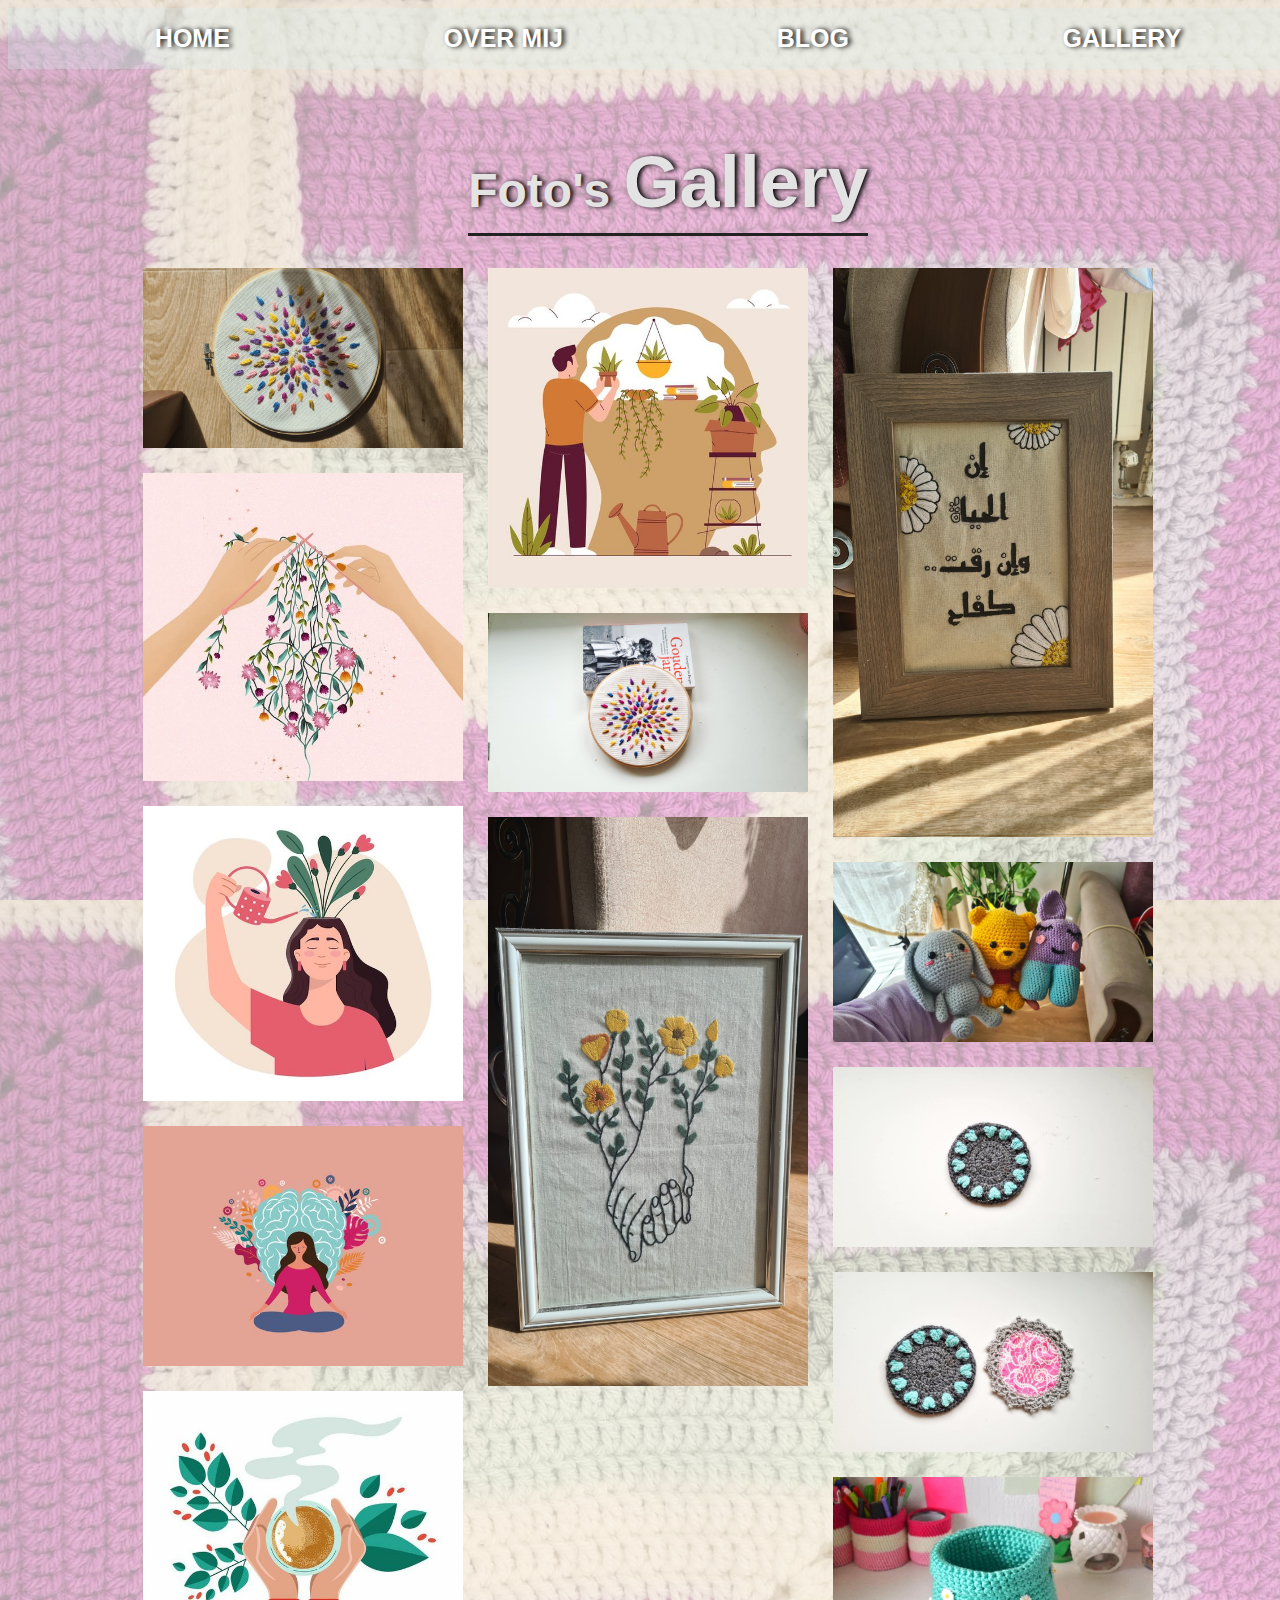
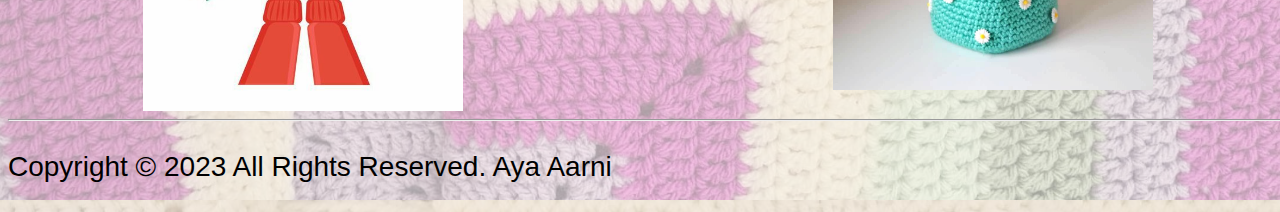
==== gallery.html @ 8af5650c "Add files via upload" ====
﻿<!DOCTYPE html>
<html lang="en">

<head>
    <meta charset="UTF-8">
    <meta name="viewport" content="width=device-width, initial-scale=1.0">
    <link href="./style.css" rel="stylesheet">
    <title>Aya's stitchs</title>
</head>

<body>
    <header>
        <nav>
            <ul>
                <li><a href="./index.html">HOME</a></li>
                <li><a href="./over_mij.html">OVER MIJ</a></li>
                <li><a href="./blog.html">BLOG</a></li>
                <li><a href="./gallery.html">GALLERY</a></li>
            </ul>
        </nav>
    </header>

    <div class="container">
        <div class="heading">
            <h1> Foto's <span>Gallery</span></h1>
        </div>
    </div>

    <div class="parent-container">
        <div class="child-container" id="one">
            <img src="img/bibjkt1ws5bVR0PbO-GHLoUqbUCRBuAfEONhJFny4jI=_plaintext_638360320582447111.jpg">
            <img src="img/blog.jpg">
            <img src="img/blog1.jpg">
            <img src="img/blog2.jpg">
            <img src="img/blog3.jpg">
        </div>
        <div class="child-container" id="two">
            <img src="img/blog4.jpg">
            <img src="img/bourduren1.jpg">
            <img src="img/burduren3.jpg">
        </div>
        <div class="child-container" id="three">
            <img src="img/burduren4.jpg">
            <img src="img/card3.jpg">
            <img src="img/coster1.jpg">
            <img src="img/coster2.jpg">
            <img src="img/mandje2.jpg">
        </div>
    </div>

    <footer>
        <hr>
        <p class="copyright-text">
            Copyright &copy; 2023 All Rights Reserved. Aya Aarni
        </p>
    </footer>
</body>
---- style.css ----
html {
    width: 100%;
    height: 100%;
}

body {
    width: 100%;
    height: 100%;
    background-color: rgba(242, 246, 182, 0.31);
    /* font-family: 'Times New Roman' Times serif; */
    font-family:'Arial Narrow Bold', sans-serif;
    background: linear-gradient(rgba(255,255,255,.6), rgba(255,255,255,.6)), url("./img/background33.jpg");
    background-size: cover;
    background-position: center;
    flex-direction: column;
}

ul {
    list-style: none;
}

a {
    text-decoration: none;
}

/* Header start*/

header {
    height: 70px;
    text-shadow: 3px 0px 5px rgba(0, 0, 0, 1);
}

header nav {
    width: 100%;
    height: 100%;
    display: flex;
    justify-content: center;
    align-items: center;
    background-color: rgba(215, 240, 243, 0.29);
}

header nav ul {
    width: 100%;
    height: 100%;
    display: flex;
    /* text-align: right; */
    justify-content:space-around;
    align-items: center;

}

header nav ul li a {
    /* padding: 15px 15px; */
    color: #fff;
    font-family: Raleway, sans-serif;
    font-weight: 700;
    font-size:25px;
}

header nav ul li a:hover {
    border-bottom: 2px solid #fff;
}
footer:hover {
    letter-spacing:3px;
    text-shadow: 3px 0px 5px rgba(0, 0, 0, 1);
}
/* Home pagina */
.row {
    height: 88%;
    align-items: center;
    width: 100%;
    padding-top: 5%;
}


h1 {
    color: #e3e3e3;
    font-size: 100px;
    text-shadow: 3px 0px 5px rgba(0, 0, 0, 1);
}



.col {
    width: 75%;
    align-items: center;
    height: 230px;
    display: flex;
    flex-direction: row;
    border-radius: 10px;
    padding: 15px 25px;
    box-sizing: border-box;
    margin: 10px 15px;
    background-position: center;
    background-size: cover;
}


p {
    font-size: 1.75em;
    line-height: 35px;
    flex-basis: 50%;
}

article {
    width: 35%;
    float: left;
    padding-left:5%;
}

.Ontdek_meer_a:hover {
    font-weight:bold;
}
main {
    width: 100%;
}

main h1 {
    font-size: 90px;
    font-family:'Trebuchet MS', 'Lucida Sans Unicode', 'Lucida Grande', 'Lucida Sans', Arial, sans-serif;
    color: #fff;
    margin: 0;
}

main div{
    width: 300px;
}
main div p {
    width:  100%;  
    font-size: 25px;
    font-family:'Gill Sans', 'Gill Sans MT', Calibri, 'Trebuchet MS', sans-serif;
    font-weight: 50;
    color: #fff;
    margin: 0px;
}    


/*overmij pagina start*/


.over_mij_img {
    margin: auto;
    display: flex;
    position: relative;
    margin-top: 70px;
    height: 285px;
    width: 220px;
    border-radius: 50%;
    /* border: 3px solid #bef4f7; */
}
h2 {
    color: #e3e3e3;
    font-size: 35px;
    text-shadow: 3px 0px 5px rgba(0, 0, 0, 1);
}

/* EINDE VAN OVER MIJ PAGINA */


/* Nu START DE GALLERY */


.container {
    width: 100%;
    height: 100vh;
    display: flex;
    flex-direction: column;
    justify-content: center;
    align-items: center;
    margin: 40px 20px 0 20px
}
.container .heading h1 {
    font-size: 3em;
    font-weight: bolder;
    padding-bottom: 10px;
    border-bottom: 3px solid #222;

}
.container .heading h1 span {
    font-size:1.5em;
}
.container .box {
    display: flex;
    flex-direction: row;
    justify-content: space-between;

}
.container .box .dream {
    display: flex;
    flex-direction: column;
    width: 32.5%;
}
.container .box .dream img {
    width: 50%;
    padding-bottom: 5px;
    border-radius: 5px;
}



body, .parent-container, .child-container {
    display: flex;
}

.parent-container {
    width: 100%;
    justify-content: center;
    grid-gap: 25px 25px;
}

.child-container {
    width: 25%;
    height: auto;
    grid-gap: 25px 25px;
    flex-direction: column;
}

.child-container img {
        transition: all 1s ease-in-out 0s;
    }

.index-parent-container, .index-child-container {
    width: 60%;
    float: right;
    display: flex;
}

.index-parent-container {
    justify-content: center;
    grid-gap: 25px 25px;
}

.index-child-container {
    width: 25%;
    height: auto;
    grid-gap: 25px 25px;
    flex-direction: column;
}
.gallery_img:hover {
    -ms-transform: scale(1.5); /* IE 9 */
    -webkit-transform: scale(1.5); /* Safari 3-8 */
    transform: scale(1.5);
}

    .index-child-container img {
        transition: all 1s ease-in-out 0s;
    }
/* @media only screen and (max-width; 769px) { */
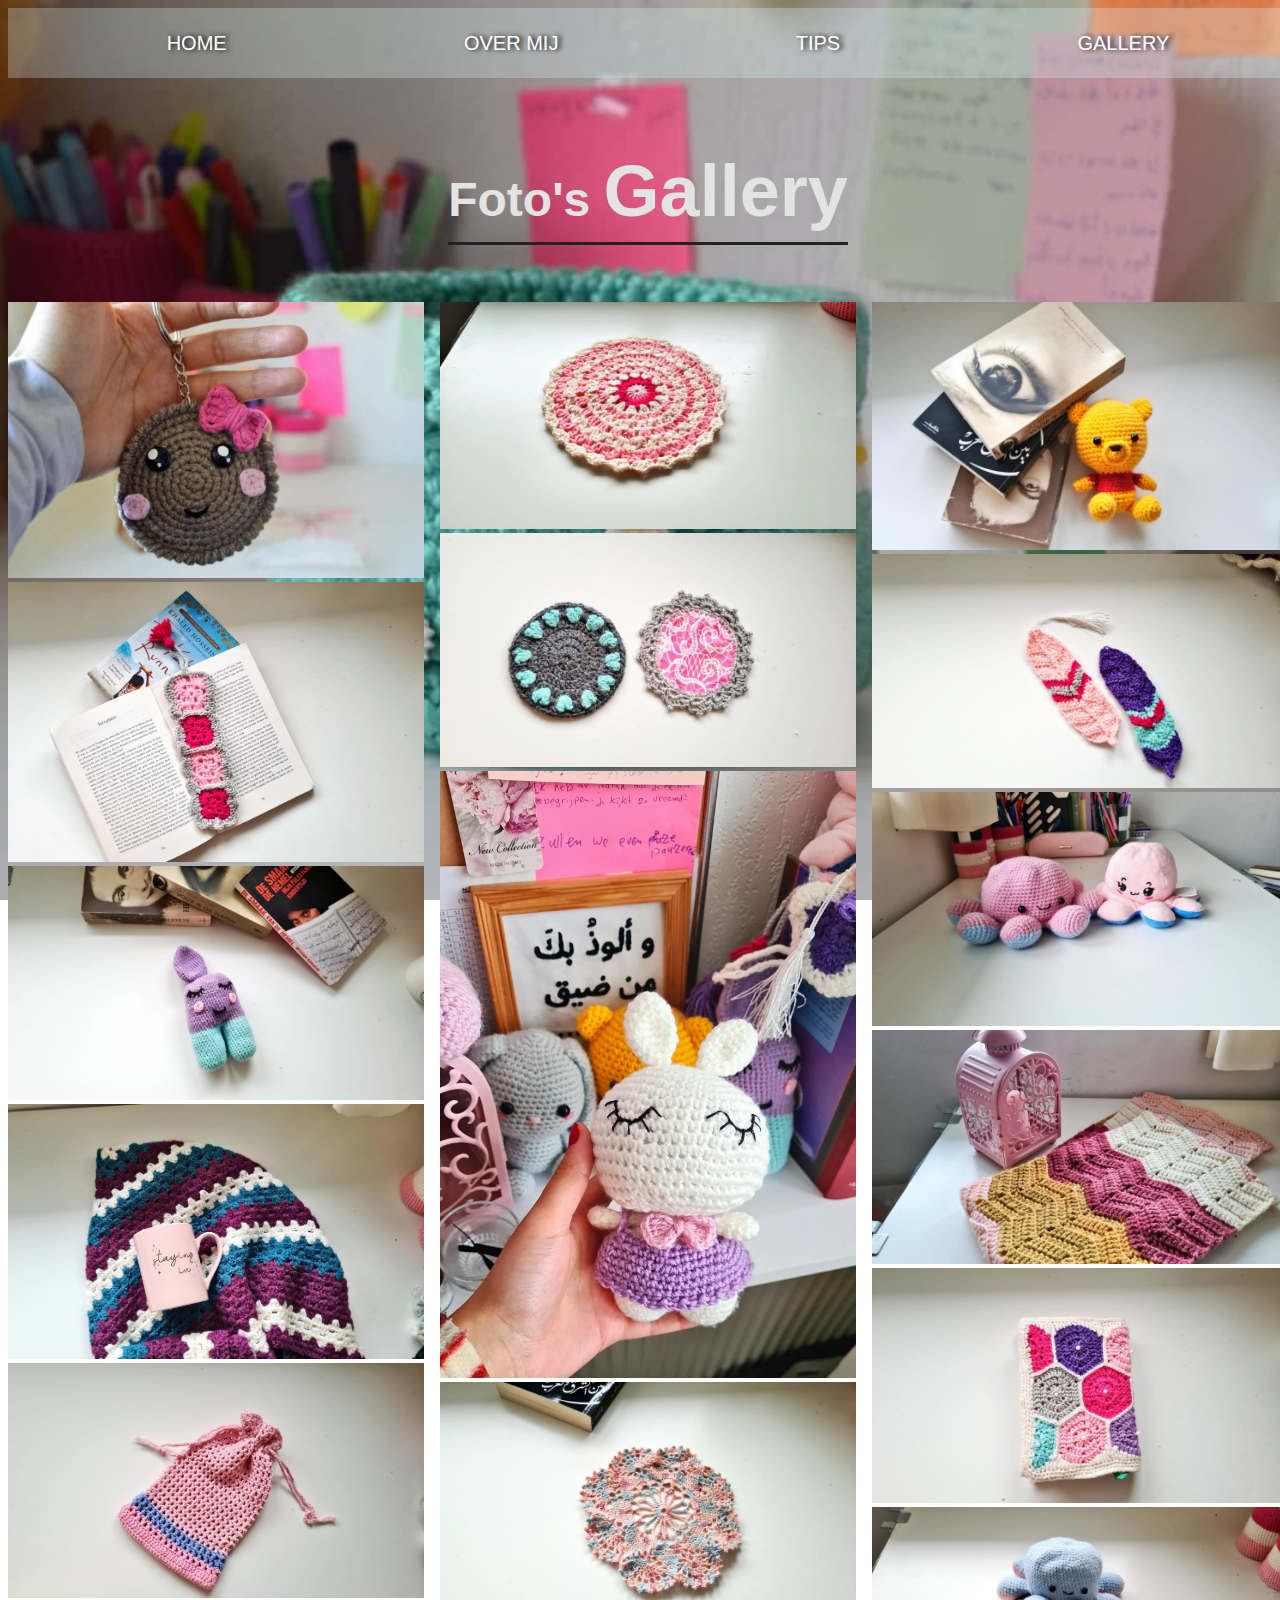
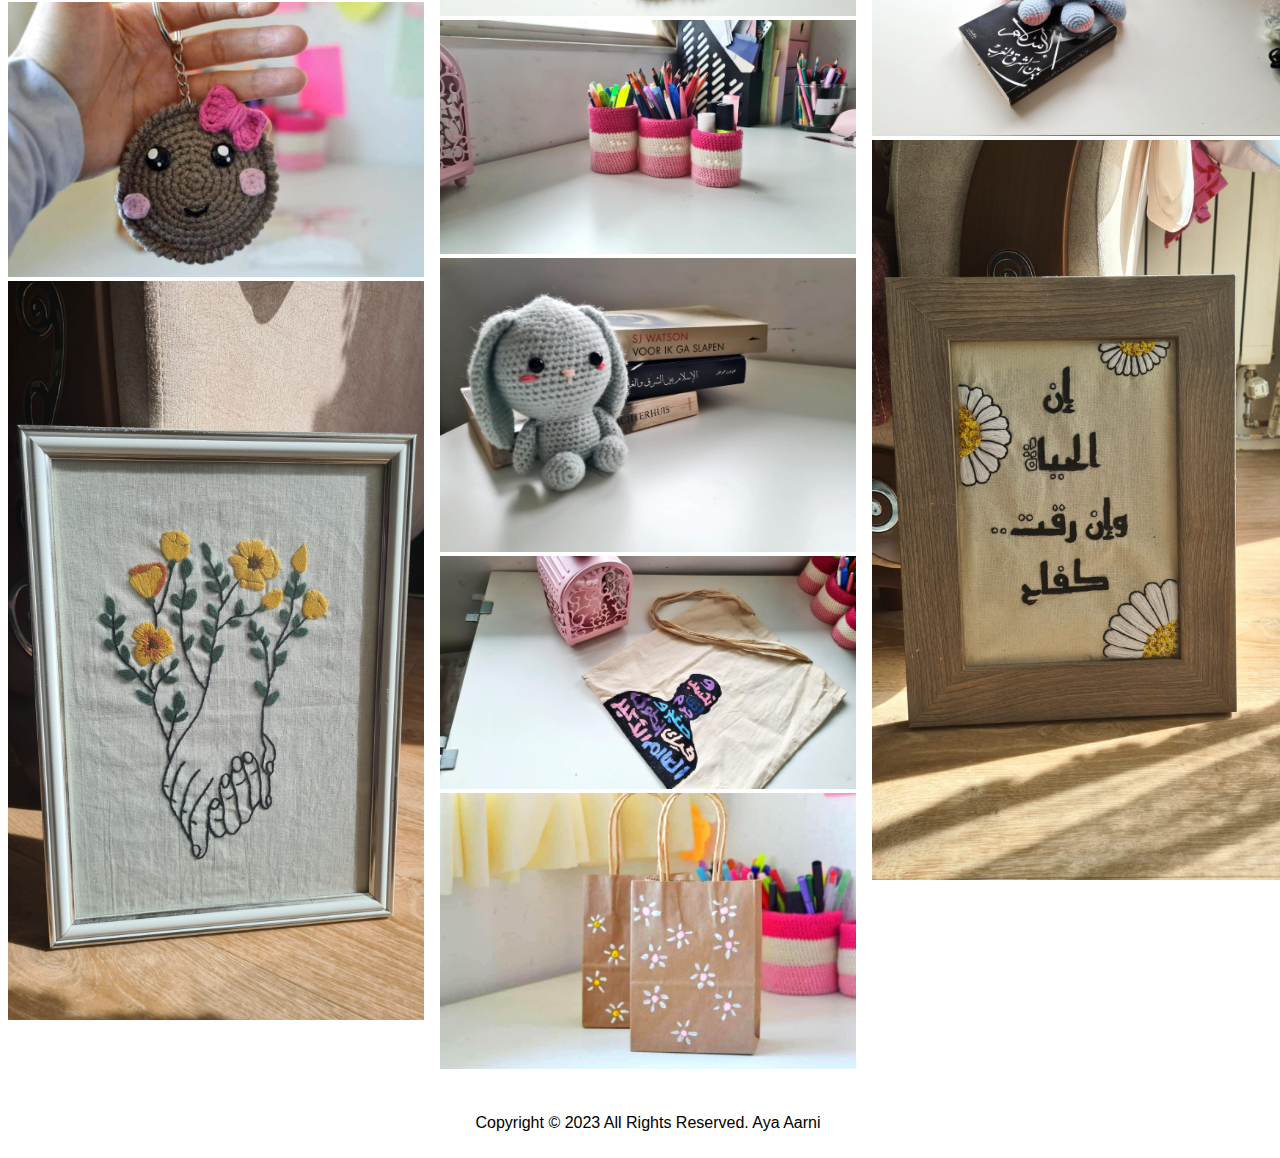
==== commit e78cb5e6: "Add files via upload" ====
--- a/gallery.html
+++ b/gallery.html
@@ -14,43 +14,108 @@
             <ul>
                 <li><a href="./index.html">HOME</a></li>
                 <li><a href="./over_mij.html">OVER MIJ</a></li>
-                <li><a href="./blog.html">BLOG</a></li>
+                <li><a href="./tips.html">TIPS</a></li>
                 <li><a href="./gallery.html">GALLERY</a></li>
             </ul>
         </nav>
     </header>
 
-    <div class="container">
-        <div class="heading">
-            <h1> Foto's <span>Gallery</span></h1>
-        </div>
-    </div>
+    <main class="gallery_page">
+        <h1> Foto's <span>Gallery</span></h1>
+        <ul>
+            <li>
+                <img src="img/sleutelhanger2.jpg" alt="sleutelhanger">
+            </li>
+            <li>
+                <img src="img/bookmark2.jpg" alt="bookmark">
+            </li>
+            <li>
+                <img src="img/doll1.jpg" alt="doll">
+            </li>
+            <li>
+                <img src="img/kop,met,werk.jpg" alt="kopje_met_sjaal">
+            </li>
+            <li>
+                <img src="img/zakje.jpg" alt="zakje">
+            </li>
+            <li>
+                <img src="img/sleutelhanger2.jpg" alt="sleutelhanger">
+            </li>
+            <li>
+                <img src="img/burduren3.jpg" alt="borduren">
+            </li>
+            <li>
+                <img src="img/mandala1.jpg" alt="mandala">
+            </li>
+            <li>
+                <img src="img/coster2.jpg" alt="coster">
+            </li>
+            <li>
+                <img src="img/doll6.jpg" alt="doll">
 
-    <div class="parent-container">
-        <div class="child-container" id="one">
-            <img src="img/bibjkt1ws5bVR0PbO-GHLoUqbUCRBuAfEONhJFny4jI=_plaintext_638360320582447111.jpg">
-            <img src="img/blog.jpg">
-            <img src="img/blog1.jpg">
-            <img src="img/blog2.jpg">
-            <img src="img/blog3.jpg">
-        </div>
-        <div class="child-container" id="two">
-            <img src="img/blog4.jpg">
-            <img src="img/bourduren1.jpg">
-            <img src="img/burduren3.jpg">
-        </div>
-        <div class="child-container" id="three">
-            <img src="img/burduren4.jpg">
-            <img src="img/card3.jpg">
-            <img src="img/coster1.jpg">
-            <img src="img/coster2.jpg">
-            <img src="img/mandje2.jpg">
-        </div>
-    </div>
+            </li>
+            <li>
+                <img src="img/mandala2.jpg" alt="mandala2">
+
+            </li>
+            <li>
+                <img src="img/decoration.jpg" alt="decoration">
+
+            </li>
+            <li>
+                <img src="img/doll4.jpg" alt="doll">
+
+            </li>
+            <li>
+                <img src="img/totebag.jpg" alt="totebag">
+
+            </li>
+            
+            <li>
+                <img src="img/zakje2.jpg" alt="zakje2">
+
+            </li>
+            
+            <li>
+                <img src="img/doll2.jpg" alt="doll">
+
+
+            </li>
+
+            <li>
+                <img src="img/bookmark1.jpg" alt="bookmark">
+            </li>
+            <li>
+                <img src="img/doll5.jpg" alt="doll">
+            </li>
+
+            <li>
+                <img src="./img/sjaal3.jpg" alt="sjaal">
+            </li>
+            <li>
+                <img src="./img/bookcover2.jpg" alt="bookcover">
+            </li>
+            <li>
+                <img src="./img/doll3.jpg" alt="doll">
+            </li>
+
+
+            <li>
+                <img src="./img/burduren4.jpg" alt="borduren">
+            </li>
+
+        </ul>
+
+
+
+
+
+    </main>
+
+
 
     <footer>
-        <hr>
-        <p class="copyright-text">
+        <p>
             Copyright &copy; 2023 All Rights Reserved. Aya Aarni
         </p>
     </footer>
--- a/style.css
+++ b/style.css
@@ -9,8 +9,9 @@
     background-color: rgba(242, 246, 182, 0.31);
     /* font-family: 'Times New Roman' Times serif; */
     font-family:'Arial Narrow Bold', sans-serif;
-    background: linear-gradient(rgba(255,255,255,.6), rgba(255,255,255,.6)), url("./img/background33.jpg");
+    background: url("./img/mandje8.jpg");
     background-size: cover;
+    background-attachment: fixed;
     background-position: center;
     flex-direction: column;
 }
@@ -21,6 +22,20 @@
 
 a {
     text-decoration: none;
+}
+
+h1 {
+    color: #e3e3e3;
+    font-size: 100px;
+  
+}
+
+main {
+    width: 100%;
+    display: flex;
+    flex-direction: column;
+    align-items: center;
+    margin-bottom: 24px;
 }
 
 /* Header start*/
@@ -43,89 +58,118 @@
     width: 100%;
     height: 100%;
     display: flex;
-    /* text-align: right; */
     justify-content:space-around;
     align-items: center;
 
 }
 
 header nav ul li a {
-    /* padding: 15px 15px; */
-    color: #fff;
-    font-family: Raleway, sans-serif;
-    font-weight: 700;
-    font-size:25px;
-}
-
-header nav ul li a:hover {
-    border-bottom: 2px solid #fff;
-}
-footer:hover {
-    letter-spacing:3px;
+    
+    color: #fff;
+    font-family:'Gill Sans', 'Gill Sans MT', Calibri, 'Trebuchet MS', sans-serif;
+    font-weight: 500;
+    font-size: 20px;
+}
+
+
+footer {
+    width: 100%;
+    border-top: solid 1px #fff;
+    height: 60px;
+}
+footer p {
+    width: 100%;
+    text-align: center;
+}
+footer p:hover {
+    letter-spacing: 3px;
     text-shadow: 3px 0px 5px rgba(0, 0, 0, 1);
 }
+
+
+
+
+
+
+
+
+
+
+
+
+
+
 /* Home pagina */
-.row {
-    height: 88%;
-    align-items: center;
-    width: 100%;
-    padding-top: 5%;
-}
-
-
-h1 {
-    color: #e3e3e3;
-    font-size: 100px;
-    text-shadow: 3px 0px 5px rgba(0, 0, 0, 1);
-}
-
-
-
-.col {
-    width: 75%;
-    align-items: center;
-    height: 230px;
-    display: flex;
-    flex-direction: row;
-    border-radius: 10px;
-    padding: 15px 25px;
-    box-sizing: border-box;
-    margin: 10px 15px;
-    background-position: center;
-    background-size: cover;
-}
-
-
-p {
-    font-size: 1.75em;
-    line-height: 35px;
-    flex-basis: 50%;
-}
-
-article {
-    width: 35%;
-    float: left;
-    padding-left:5%;
-}
-
-.Ontdek_meer_a:hover {
-    font-weight:bold;
-}
-main {
-    width: 100%;
-}
-
-main h1 {
-    font-size: 90px;
+
+
+main section:first-of-type {
+    display: flex;
+    height: 85vh;
+    align-items: center;
+    
+   
+}
+main section:first-of-type div {
+    display: flex;
+    flex-direction: column;
+    gap: 5px;
+    width: 400px;
+
+}
+main section:first-of-type div a {
+    background-color: rgb(216 2 95);
+    padding: 10px;
+    width: fit-content;
+    border-radius: 7px;
+    color: #fff;
+
+}
+main section:first-of-type h1 {
+    font-size: 125px;
     font-family:'Trebuchet MS', 'Lucida Sans Unicode', 'Lucida Grande', 'Lucida Sans', Arial, sans-serif;
     color: #fff;
     margin: 0;
 }
-
-main div{
-    width: 300px;
-}
-main div p {
+main section:first-of-type img{
+    height: 130px;
+    order: -1;
+}
+
+main section:last-of-type {
+    display: flex;
+    align-items: center;
+    gap: 16px;
+    height: 85vh;
+    padding: 0px 60px;
+}
+main section:last-of-type p {
+    width: 50%;
+    color: #fff;
+    font-size: 25px;
+
+
+
+}
+
+main section:last-of-type ul {
+    width: 50%;
+    column-count: 2;
+    margin: 0;
+    padding: 0;
+
+
+
+}
+
+main section:last-of-type ul li img {
+    width: 100%; 
+    border-radius: 7px;
+
+}
+
+  
+
+main section div p {
     width:  100%;  
     font-size: 25px;
     font-family:'Gill Sans', 'Gill Sans MT', Calibri, 'Trebuchet MS', sans-serif;
@@ -135,10 +179,22 @@
 }    
 
 
-/*overmij pagina start*/
-
-
-.over_mij_img {
+
+
+
+
+
+
+
+
+
+
+
+
+/*overmij pagina*/
+
+
+.over_mij img {
     margin: auto;
     display: flex;
     position: relative;
@@ -146,104 +202,229 @@
     height: 285px;
     width: 220px;
     border-radius: 50%;
-    /* border: 3px solid #bef4f7; */
-}
-h2 {
-    color: #e3e3e3;
-    font-size: 35px;
-    text-shadow: 3px 0px 5px rgba(0, 0, 0, 1);
+    
+}
+
+
+.over_mij ul {
+    width: 75%;
+
+}
+
+.over_mij ul li {
+    display: flex;
+    gap: 20px;
+    margin: 20px;
+    
+}
+
+.over_mij ul li h2 {
+    width: 45%;
+    color: #fff; 
+    font-size: 40px;  
+    text-align: right;
+    margin: 0;
+
+}
+
+.over_mij ul li p{
+    width: 55%;
+    padding-top: 10px;
+    font-size: 20px;
+    color: #fff;
+    margin: 0;
 }
 
 /* EINDE VAN OVER MIJ PAGINA */
 
 
-/* Nu START DE GALLERY */
-
-
-.container {
-    width: 100%;
-    height: 100vh;
+
+
+
+
+
+
+
+
+
+
+
+
+
+
+
+/* tips pagina */
+
+.tips ul {
+    width: 100%;
+    display: flex;
+    flex-wrap: wrap;
+    justify-content: space-between;  
+
+    padding: 0;
+
+}
+
+.tips ul:nth-of-type(2) {
+    justify-content: center;
+}
+
+.tips ul li {
+    width: 45%;
+    height: 400px;
+    display: flex;
+    flex-direction: row-reverse;
+    background-color: rgba(236, 197, 238, 0.892);
+    gap: 40px;
+    margin: 2%;
+    border-radius: 20px;
+    overflow: hidden;
+
+    position: relative;
+}
+
+.tips ul li:hover {
+    animation-name: flip;
+    animation-duration: 2s;
+    animation-fill-mode: both;
+}
+
+.tips ul:nth-of-type(2) li:hover {
+    animation: none;
+}
+
+@keyframes flip {
+    0% {
+        transform: rotateY(0deg);
+    }
+
+    100% {
+        transform: rotateY(180deg);
+    }
+
+} 
+
+
+.tips ul li h3 {
+    width: 60%;
+    color: #fff; 
+    font-size: 40px; 
+    text-align: center;
+    align-self: center;
+    margin: 0;
+}
+
+.tips ul:nth-of-type(2) li div h3 {
+   
+    text-align: left;
+    margin-bottom: 20px;
+   
+
+}
+.tips ul li p {
+    width: 90%;
+    font-size: 30px;
+    color: #171414a8;
+    align-self: center; 
+    position: absolute;
+    left: 30px;
+    opacity: 0%;
+    transform: rotateY(180deg);
+}
+
+.tips ul:nth-of-type(2) li div p {
+    opacity: 100%;
+    transform: none;
+    position: unset;
+    margin: 0;
+}
+.tips ul:nth-of-type(2) li {
+    width: 70%;
+}
+
+.tips ul:nth-of-type(2) li div {
+    height: fit-content;
+    align-self: center;
+}
+
+
+.tips ul li img {
+    width: 40%;
+}
+
+.tips ul li iframe {
+    width: 40%;
+    height: 100%;
+}
+
+.tips ul li:hover p {
+    animation-name: showing;
+    animation-duration: 0.5s;
+    animation-fill-mode: both;
+    animation-delay: 1s;
+}
+
+.tips ul li:hover h3, .tips ul li:hover img, .tips ul li:hover iframe
+ {
+    animation-name: showing;
+    animation-duration: 0.5s;
+    animation-fill-mode: both;
+    animation-direction: reverse;
+}
+
+.tips ul:nth-of-type(2) li:hover div h3, .tips ul:nth-of-type(2) li:hover div img, .tips ul:nth-of-type(2) li:hover div iframe, .tips ul:nth-of-type(2) li:hover div p {
+    animation: none;
+}
+
+
+@keyframes showing {
+    0% {
+        opacity: 0%;
+
+    }
+    100% {
+        opacity: 100%;
+    }
+}
+
+
+
+
+
+
+
+
+/*DE GALLERY */
+
+.gallery_page {
     display: flex;
     flex-direction: column;
     justify-content: center;
     align-items: center;
-    margin: 40px 20px 0 20px
-}
-.container .heading h1 {
+    padding-top: 40px;
+}
+.gallery_page h1 {
+    width: fit-content;
     font-size: 3em;
     font-weight: bolder;
     padding-bottom: 10px;
     border-bottom: 3px solid #222;
 
 }
-.container .heading h1 span {
+.gallery_page span {
     font-size:1.5em;
 }
-.container .box {
-    display: flex;
-    flex-direction: row;
-    justify-content: space-between;
-
-}
-.container .box .dream {
-    display: flex;
-    flex-direction: column;
-    width: 32.5%;
-}
-.container .box .dream img {
-    width: 50%;
-    padding-bottom: 5px;
-    border-radius: 5px;
-}
-
-
-
-body, .parent-container, .child-container {
-    display: flex;
-}
-
-.parent-container {
-    width: 100%;
-    justify-content: center;
-    grid-gap: 25px 25px;
-}
-
-.child-container {
-    width: 25%;
-    height: auto;
-    grid-gap: 25px 25px;
-    flex-direction: column;
-}
-
-.child-container img {
-        transition: all 1s ease-in-out 0s;
-    }
-
-.index-parent-container, .index-child-container {
-    width: 60%;
-    float: right;
-    display: flex;
-}
-
-.index-parent-container {
-    justify-content: center;
-    grid-gap: 25px 25px;
-}
-
-.index-child-container {
-    width: 25%;
-    height: auto;
-    grid-gap: 25px 25px;
-    flex-direction: column;
-}
-.gallery_img:hover {
-    -ms-transform: scale(1.5); /* IE 9 */
-    -webkit-transform: scale(1.5); /* Safari 3-8 */
-    transform: scale(1.5);
-}
-
-    .index-child-container img {
-        transition: all 1s ease-in-out 0s;
-    }
-/* @media only screen and (max-width; 769px) { */
-    
+
+.gallery_page ul {
+    list-style: none;
+    margin: 0;
+    padding: 0;
+    column-count: 3;
+    width: 100%;
+    margin-top: 25px;
+
+}
+
+.gallery_page ul li img {
+    width: 100%;
+}    
